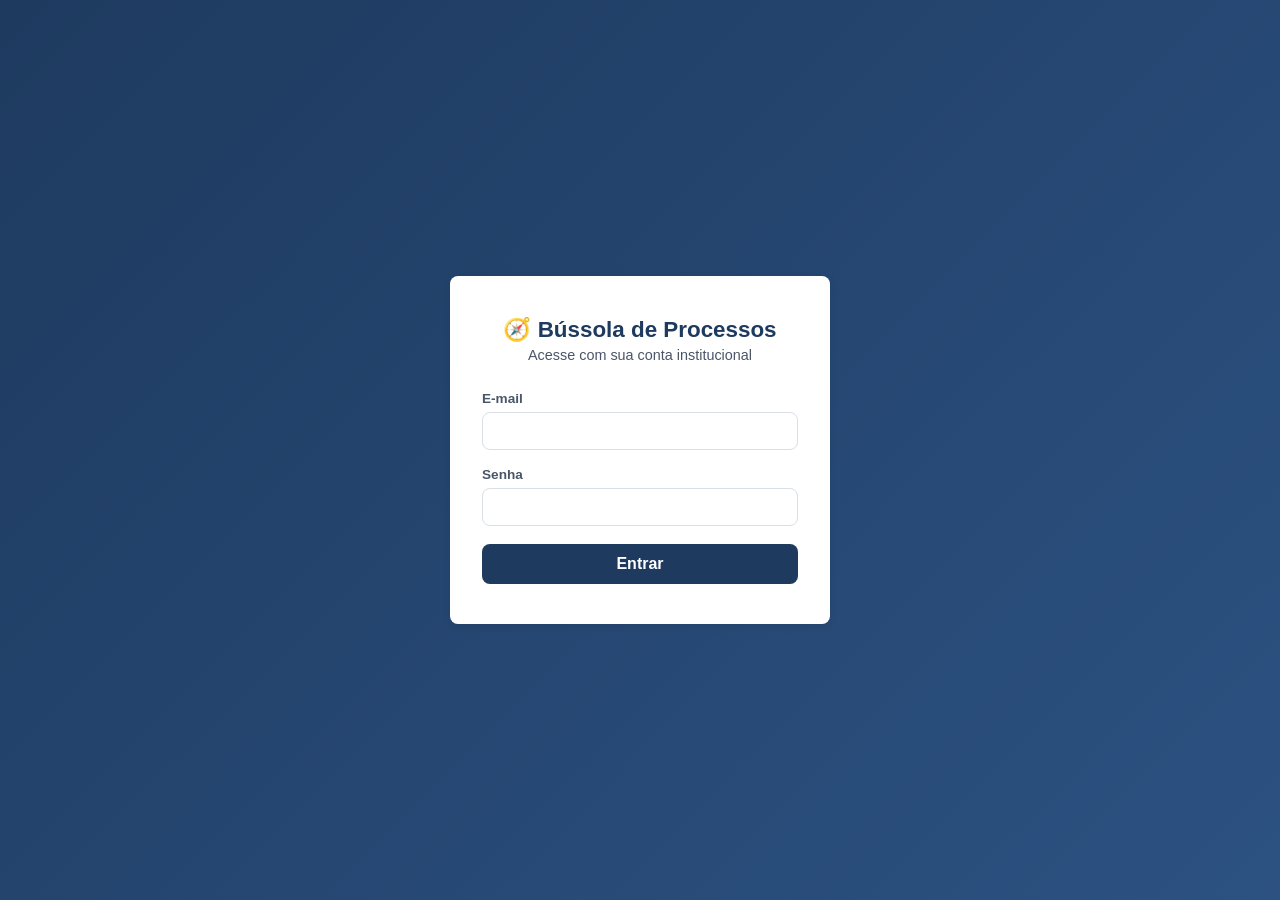
==== frontend/index.html @ 7a1d5046 "Estrutura inicial do projeto Bussola de Processos Define a arquitetura acordada (frontend estatico +" ====
<!DOCTYPE html>
<html lang="pt-BR">
<head>
  <meta charset="UTF-8">
  <meta name="viewport" content="width=device-width, initial-scale=1.0">
  <title>Bússola de Processos — Login</title>
  <link rel="stylesheet" href="assets/css/estilo.css">
</head>
<body class="tela-login">

  <main class="cartao-login">
    <h1 class="cartao-login__titulo">🧭 Bússola de Processos</h1>
    <p class="cartao-login__subtitulo">Acesse com sua conta institucional</p>

    <div id="mensagemErro" class="mensagem-erro" role="alert"></div>

    <form id="formLogin" novalidate>
      <div class="campo">
        <label for="campoEmail">E-mail</label>
        <input type="email" id="campoEmail" name="email" autocomplete="username" required>
      </div>

      <div class="campo">
        <label for="campoSenha">Senha</label>
        <input type="password" id="campoSenha" name="senha" autocomplete="current-password" required>
      </div>

      <button type="submit" class="botao-primario" id="botaoEntrar">Entrar</button>
    </form>
  </main>

  <script src="assets/js/config.js"></script>
  <script src="assets/js/api.js"></script>
  <script src="assets/js/login.js"></script>
</body>
</html>
---- frontend/assets/css/estilo.css ----
/*
 * Bússola de Processos — estilo base.
 * Layout simples, sem framework, reaproveitado por todas as telas.
 */

:root {
  --cor-primaria: #1e3a5f;
  --cor-primaria-clara: #2c5282;
  --cor-fundo: #f4f6f8;
  --cor-cartao: #ffffff;
  --cor-texto: #1a202c;
  --cor-texto-suave: #4a5568;
  --cor-borda: #d9dfe4;
  --cor-erro: #c53030;
  --cor-erro-fundo: #fdecea;
  --cor-sucesso: #276749;
  --raio: 8px;
  --sombra: 0 2px 8px rgba(0, 0, 0, 0.08);
  --fonte: 'Segoe UI', Tahoma, Verdana, Arial, sans-serif;
}

* {
  box-sizing: border-box;
}

html, body {
  height: 100%;
}

body {
  margin: 0;
  font-family: var(--fonte);
  background: var(--cor-fundo);
  color: var(--cor-texto);
  display: flex;
  flex-direction: column;
  min-height: 100vh;
}

/* Cabeçalho padrão das telas internas */
.cabecalho {
  background: var(--cor-primaria);
  color: #fff;
  padding: 1rem 1.5rem;
  display: flex;
  align-items: center;
  justify-content: space-between;
  box-shadow: var(--sombra);
}

.cabecalho__marca {
  display: flex;
  align-items: center;
  gap: 0.6rem;
  font-size: 1.1rem;
  font-weight: 600;
}

.cabecalho__usuario {
  font-size: 0.9rem;
  display: flex;
  align-items: center;
  gap: 0.8rem;
}

.botao-sair {
  background: transparent;
  border: 1px solid rgba(255, 255, 255, 0.5);
  color: #fff;
  padding: 0.4rem 0.9rem;
  border-radius: var(--raio);
  cursor: pointer;
  font-size: 0.85rem;
}

.botao-sair:hover {
  background: rgba(255, 255, 255, 0.15);
}

/* Container central genérico */
.conteudo {
  flex: 1;
  display: flex;
  flex-direction: column;
  align-items: center;
  justify-content: center;
  padding: 2rem 1rem;
}

/* Tela de login */
.tela-login {
  min-height: 100vh;
  display: flex;
  align-items: center;
  justify-content: center;
  background: linear-gradient(135deg, var(--cor-primaria) 0%, var(--cor-primaria-clara) 100%);
  padding: 1rem;
}

.cartao-login {
  background: var(--cor-cartao);
  border-radius: var(--raio);
  box-shadow: var(--sombra);
  padding: 2.5rem 2rem;
  width: 100%;
  max-width: 380px;
}

.cartao-login__titulo {
  text-align: center;
  margin: 0 0 0.25rem;
  font-size: 1.4rem;
  color: var(--cor-primaria);
}

.cartao-login__subtitulo {
  text-align: center;
  margin: 0 0 1.75rem;
  color: var(--cor-texto-suave);
  font-size: 0.9rem;
}

.campo {
  margin-bottom: 1.1rem;
}

.campo label {
  display: block;
  margin-bottom: 0.35rem;
  font-size: 0.85rem;
  font-weight: 600;
  color: var(--cor-texto-suave);
}

.campo input {
  width: 100%;
  padding: 0.6rem 0.75rem;
  border: 1px solid var(--cor-borda);
  border-radius: var(--raio);
  font-size: 0.95rem;
  font-family: inherit;
}

.campo input:focus {
  outline: none;
  border-color: var(--cor-primaria-clara);
  box-shadow: 0 0 0 3px rgba(44, 82, 130, 0.15);
}

.botao-primario {
  width: 100%;
  padding: 0.7rem;
  background: var(--cor-primaria);
  color: #fff;
  border: none;
  border-radius: var(--raio);
  font-size: 1rem;
  font-weight: 600;
  cursor: pointer;
  transition: background 0.15s ease;
}

.botao-primario:hover {
  background: var(--cor-primaria-clara);
}

.botao-primario:disabled {
  opacity: 0.6;
  cursor: not-allowed;
}

.mensagem-erro {
  display: none;
  background: var(--cor-erro-fundo);
  color: var(--cor-erro);
  border-radius: var(--raio);
  padding: 0.6rem 0.8rem;
  font-size: 0.85rem;
  margin-bottom: 1rem;
}

.mensagem-erro.visivel {
  display: block;
}

.rodape {
  text-align: center;
  font-size: 0.8rem;
  color: var(--cor-texto-suave);
  padding: 1rem;
}
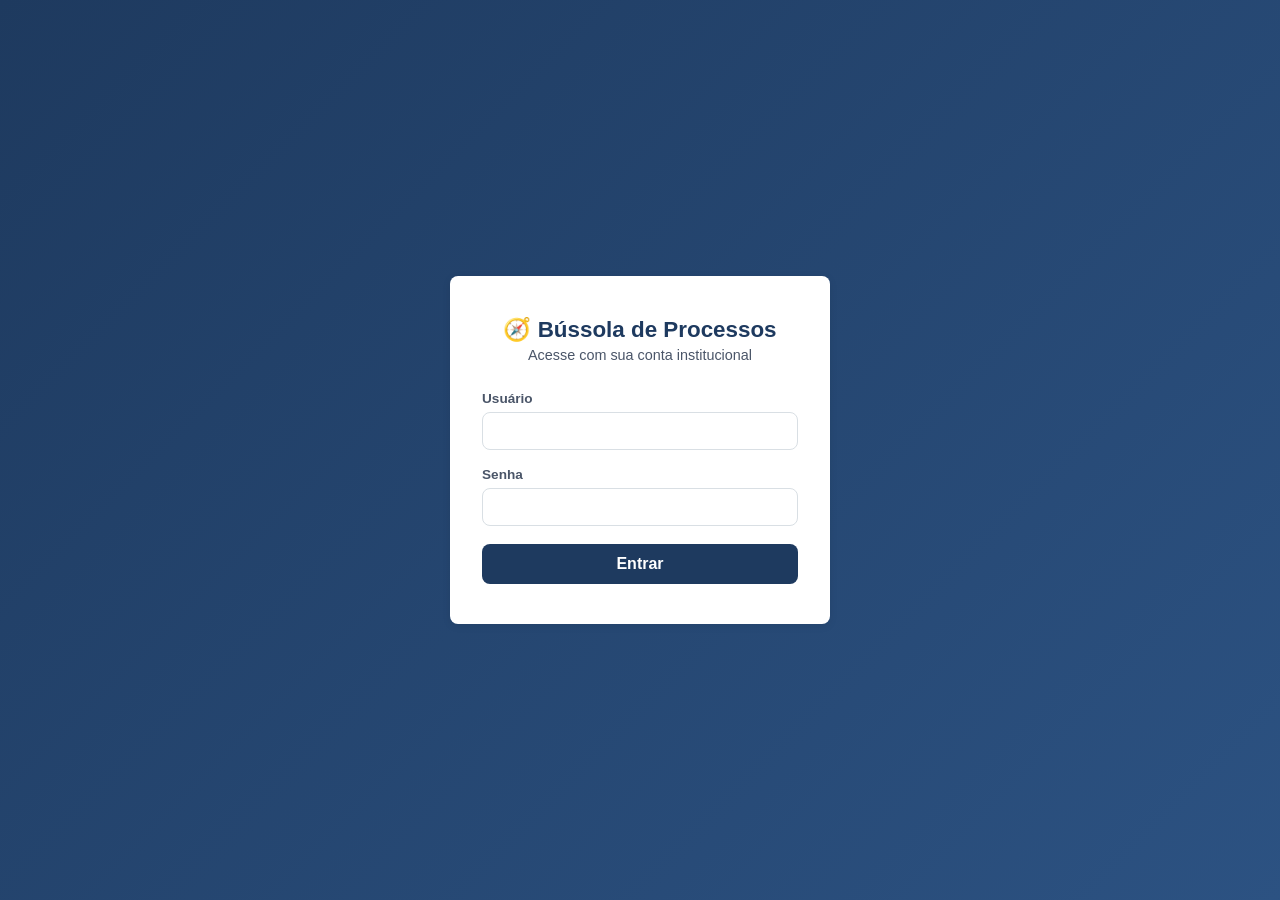
==== commit 2af49999: "Autenticacao completa: hash de senha, login, sessao (Prompt 3) Backend: - Auth.gs: criarUsuario(logi" ====
--- a/frontend/index.html
+++ b/frontend/index.html
@@ -16,8 +16,8 @@
 
     <form id="formLogin" novalidate>
       <div class="campo">
-        <label for="campoEmail">E-mail</label>
-        <input type="email" id="campoEmail" name="email" autocomplete="username" required>
+        <label for="campoUsuario">Usuário</label>
+        <input type="text" id="campoUsuario" name="usuario" autocomplete="username" required>
       </div>
 
       <div class="campo">
--- a/frontend/assets/css/estilo.css
+++ b/frontend/assets/css/estilo.css
@@ -77,6 +77,53 @@
   background: rgba(255, 255, 255, 0.15);
 }
 
+.etiqueta-perfil {
+  background: rgba(255, 255, 255, 0.2);
+  padding: 0.2rem 0.6rem;
+  border-radius: 999px;
+  font-size: 0.75rem;
+  font-weight: 600;
+  letter-spacing: 0.02em;
+}
+
+/* Tela principal (placeholder) */
+.menu-principal {
+  background: var(--cor-cartao);
+  border-radius: var(--raio);
+  box-shadow: var(--sombra);
+  padding: 2rem;
+  width: 100%;
+  max-width: 480px;
+}
+
+.menu-principal h1 {
+  margin-top: 0;
+  color: var(--cor-primaria);
+  font-size: 1.3rem;
+}
+
+.menu-principal__lista {
+  display: flex;
+  flex-direction: column;
+  gap: 0.6rem;
+  margin-top: 1.5rem;
+}
+
+.menu-principal__item {
+  display: block;
+  padding: 0.75rem 1rem;
+  border: 1px solid var(--cor-borda);
+  border-radius: var(--raio);
+  color: var(--cor-texto);
+  text-decoration: none;
+  font-size: 0.95rem;
+}
+
+.menu-principal__item:hover {
+  border-color: var(--cor-primaria-clara);
+  background: var(--cor-fundo);
+}
+
 /* Container central genérico */
 .conteudo {
   flex: 1;
